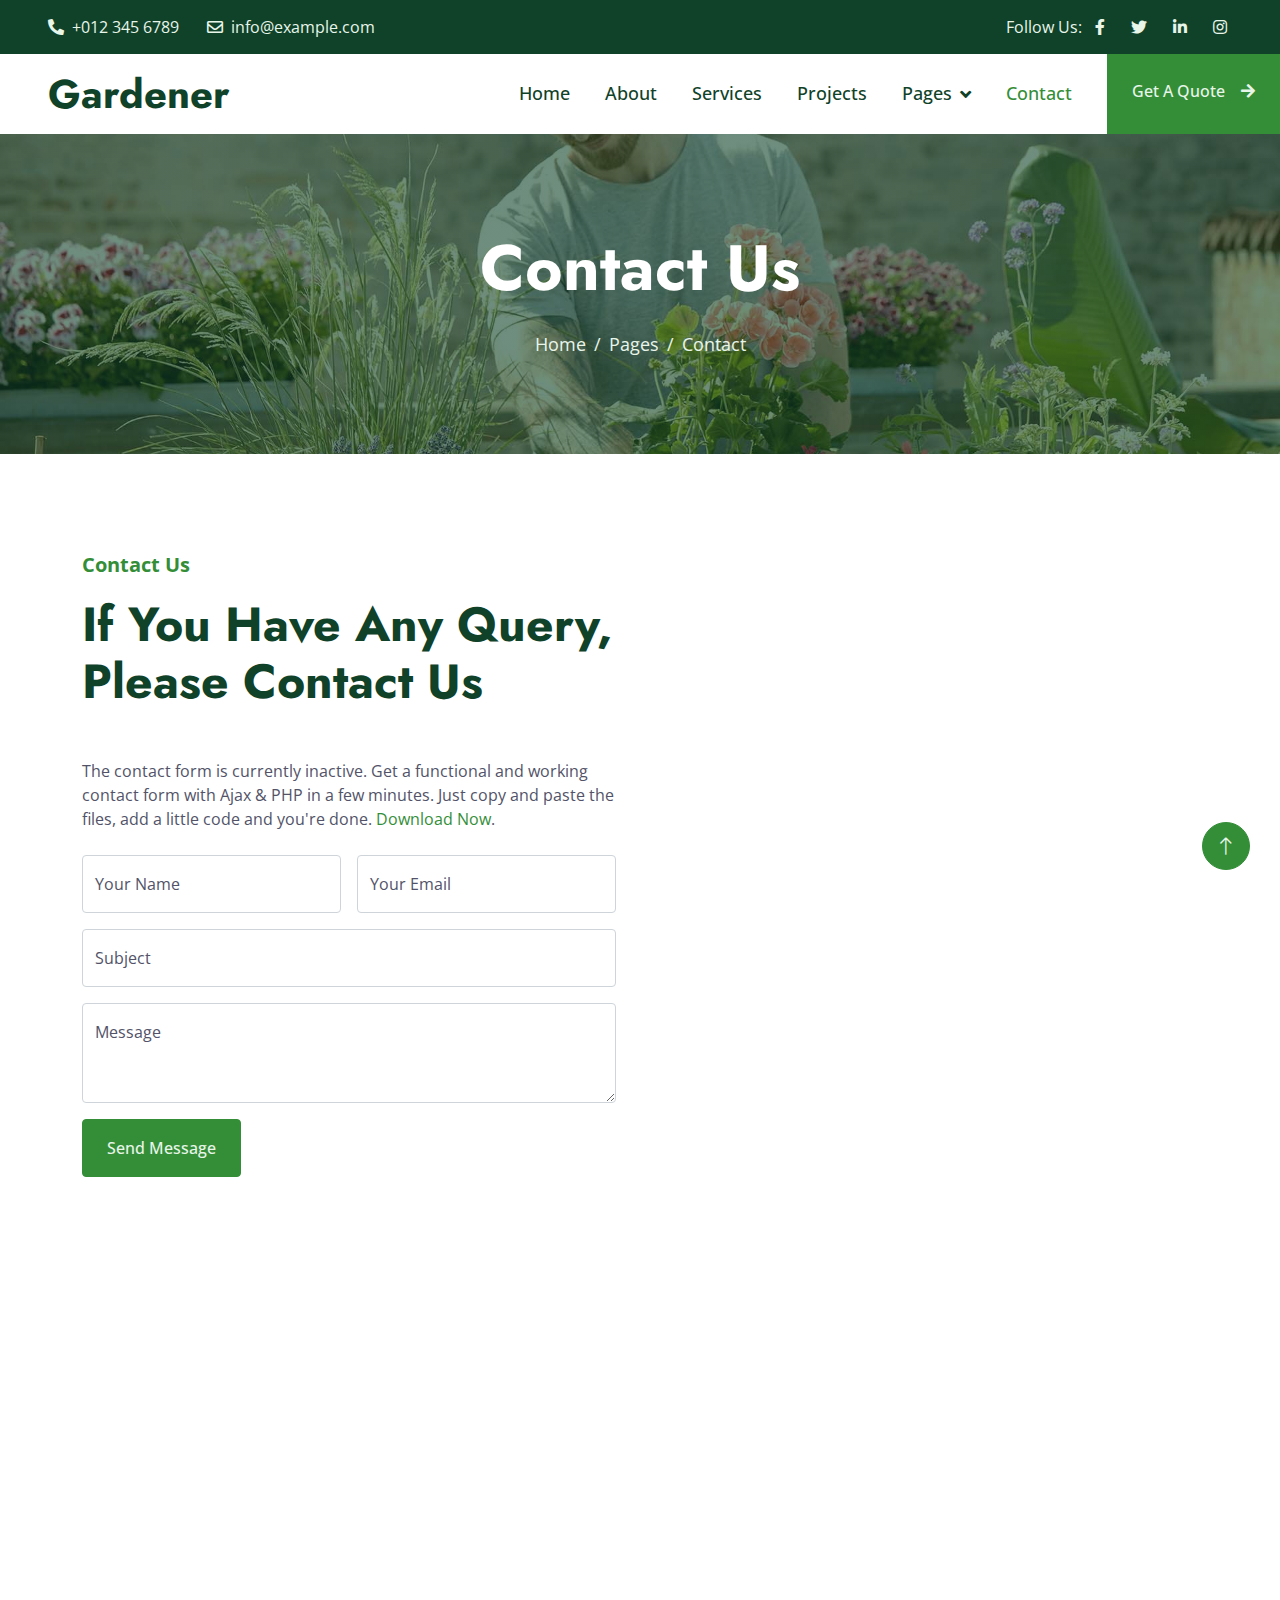
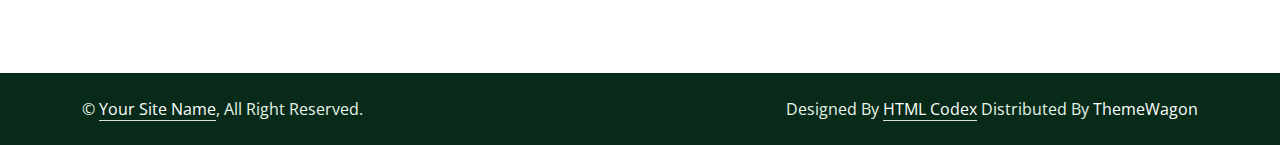
==== contact.html @ 4c211819 "data added" ====
<!DOCTYPE html>
<html lang="en">

<head>
    <meta charset="utf-8">
    <title>Gardener - Gardening Website Template</title>
    <meta content="width=device-width, initial-scale=1.0" name="viewport">
    <meta content="" name="keywords">
    <meta content="" name="description">

    <!-- Favicon -->
    <link href="img/favicon.ico" rel="icon">

    <!-- Google Web Fonts -->
    <link rel="preconnect" href="https://fonts.googleapis.com">
    <link rel="preconnect" href="https://fonts.gstatic.com" crossorigin>
    <link href="https://fonts.googleapis.com/css2?family=Jost:wght@500;600;700&family=Open+Sans:wght@400;500&display=swap" rel="stylesheet">  

    <!-- Icon Font Stylesheet -->
    <link href="https://cdnjs.cloudflare.com/ajax/libs/font-awesome/5.10.0/css/all.min.css" rel="stylesheet">
    <link href="https://cdn.jsdelivr.net/npm/bootstrap-icons@1.4.1/font/bootstrap-icons.css" rel="stylesheet">

    <!-- Libraries Stylesheet -->
    <link href="lib/animate/animate.min.css" rel="stylesheet">
    <link href="lib/owlcarousel/assets/owl.carousel.min.css" rel="stylesheet">
    <link href="lib/lightbox/css/lightbox.min.css" rel="stylesheet">

    <!-- Customized Bootstrap Stylesheet -->
    <link href="css/bootstrap.min.css" rel="stylesheet">

    <!-- Template Stylesheet -->
    <link href="css/style.css" rel="stylesheet">
</head>

<body>
    <!-- Spinner Start -->
    <div id="spinner" class="show bg-white position-fixed translate-middle w-100 vh-100 top-50 start-50 d-flex align-items-center justify-content-center">
        <div class="spinner-border text-primary" role="status" style="width: 3rem; height: 3rem;"></div>
    </div>
    <!-- Spinner End -->


    <!-- Topbar Start -->
    <div class="container-fluid bg-dark text-light px-0 py-2">
        <div class="row gx-0 d-none d-lg-flex">
            <div class="col-lg-7 px-5 text-start">
                <div class="h-100 d-inline-flex align-items-center me-4">
                    <span class="fa fa-phone-alt me-2"></span>
                    <span>+012 345 6789</span>
                </div>
                <div class="h-100 d-inline-flex align-items-center">
                    <span class="far fa-envelope me-2"></span>
                    <span>info@example.com</span>
                </div>
            </div>
            <div class="col-lg-5 px-5 text-end">
                <div class="h-100 d-inline-flex align-items-center mx-n2">
                    <span>Follow Us:</span>
                    <a class="btn btn-link text-light" href=""><i class="fab fa-facebook-f"></i></a>
                    <a class="btn btn-link text-light" href=""><i class="fab fa-twitter"></i></a>
                    <a class="btn btn-link text-light" href=""><i class="fab fa-linkedin-in"></i></a>
                    <a class="btn btn-link text-light" href=""><i class="fab fa-instagram"></i></a>
                </div>
            </div>
        </div>
    </div>
    <!-- Topbar End -->


    <!-- Navbar Start -->
    <nav class="navbar navbar-expand-lg bg-white navbar-light sticky-top p-0">
        <a href="index.html" class="navbar-brand d-flex align-items-center px-4 px-lg-5">
            <h1 class="m-0">Gardener</h1>
        </a>
        <button type="button" class="navbar-toggler me-4" data-bs-toggle="collapse" data-bs-target="#navbarCollapse">
            <span class="navbar-toggler-icon"></span>
        </button>
        <div class="collapse navbar-collapse" id="navbarCollapse">
            <div class="navbar-nav ms-auto p-4 p-lg-0">
                <a href="index.html" class="nav-item nav-link">Home</a>
                <a href="about.html" class="nav-item nav-link">About</a>
                <a href="service.html" class="nav-item nav-link">Services</a>
                <a href="project.html" class="nav-item nav-link">Projects</a>
                <div class="nav-item dropdown">
                    <a href="#" class="nav-link dropdown-toggle" data-bs-toggle="dropdown">Pages</a>
                    <div class="dropdown-menu bg-light m-0">
                        <a href="feature.html" class="dropdown-item">Features</a>
                        <a href="quote.html" class="dropdown-item">Free Quote</a>
                        <a href="team.html" class="dropdown-item">Our Team</a>
                        <a href="testimonial.html" class="dropdown-item">Testimonial</a>
                        <a href="404.html" class="dropdown-item">404 Page</a>
                    </div>
                </div>
                <a href="contact.html" class="nav-item nav-link active">Contact</a>
            </div>
            <a href="" class="btn btn-primary py-4 px-lg-4 rounded-0 d-none d-lg-block">Get A Quote<i class="fa fa-arrow-right ms-3"></i></a>
        </div>
    </nav>
    <!-- Navbar End -->


    <!-- Page Header Start -->
    <div class="container-fluid page-header py-5 mb-5 wow fadeIn" data-wow-delay="0.1s">
        <div class="container text-center py-5">
            <h1 class="display-3 text-white mb-4 animated slideInDown">Contact Us</h1>
            <nav aria-label="breadcrumb animated slideInDown">
                <ol class="breadcrumb justify-content-center mb-0">
                    <li class="breadcrumb-item"><a href="#">Home</a></li>
                    <li class="breadcrumb-item"><a href="#">Pages</a></li>
                    <li class="breadcrumb-item active" aria-current="page">Contact</li>
                </ol>
            </nav>
        </div>
    </div>
    <!-- Page Header End -->


    <!-- Contact Start -->
    <div class="container-xxl py-5">
        <div class="container">
            <div class="row g-5">
                <div class="col-lg-6 wow fadeIn" data-wow-delay="0.1s">
                    <p class="fs-5 fw-bold text-primary">Contact Us</p>
                    <h1 class="display-5 mb-5">If You Have Any Query, Please Contact Us</h1>
                    <p class="mb-4">The contact form is currently inactive. Get a functional and working contact form with Ajax & PHP in a few minutes. Just copy and paste the files, add a little code and you're done. <a href="https://htmlcodex.com/contact-form">Download Now</a>.</p>
                    <form>
                        <div class="row g-3">
                            <div class="col-md-6">
                                <div class="form-floating">
                                    <input type="text" class="form-control" id="name" placeholder="Your Name">
                                    <label for="name">Your Name</label>
                                </div>
                            </div>
                            <div class="col-md-6">
                                <div class="form-floating">
                                    <input type="email" class="form-control" id="email" placeholder="Your Email">
                                    <label for="email">Your Email</label>
                                </div>
                            </div>
                            <div class="col-12">
                                <div class="form-floating">
                                    <input type="text" class="form-control" id="subject" placeholder="Subject">
                                    <label for="subject">Subject</label>
                                </div>
                            </div>
                            <div class="col-12">
                                <div class="form-floating">
                                    <textarea class="form-control" placeholder="Leave a message here" id="message" style="height: 100px"></textarea>
                                    <label for="message">Message</label>
                                </div>
                            </div>
                            <div class="col-12">
                                <button class="btn btn-primary py-3 px-4" type="submit">Send Message</button>
                            </div>
                        </div>
                    </form>
                </div>
                <div class="col-lg-6 wow fadeIn" data-wow-delay="0.5s" style="min-height: 450px;">
                    <div class="position-relative rounded overflow-hidden h-100">
                        <iframe class="position-relative w-100 h-100"
                        src="https://www.google.com/maps/embed?pb=!1m18!1m12!1m3!1d3001156.4288297426!2d-78.01371936852176!3d42.72876761954724!2m3!1f0!2f0!3f0!3m2!1i1024!2i768!4f13.1!3m3!1m2!1s0x4ccc4bf0f123a5a9%3A0xddcfc6c1de189567!2sNew%20York%2C%20USA!5e0!3m2!1sen!2sbd!4v1603794290143!5m2!1sen!2sbd"
                        frameborder="0" style="min-height: 450px; border:0;" allowfullscreen="" aria-hidden="false"
                        tabindex="0"></iframe>
                    </div>
                </div>
            </div>
        </div>
    </div>
    <!-- Contact End -->


    <!-- Footer Start -->
    <div class="container-fluid bg-dark text-light footer mt-5 py-5 wow fadeIn" data-wow-delay="0.1s">
        <div class="container py-5">
            <div class="row g-5">
                <div class="col-lg-3 col-md-6">
                    <h4 class="text-white mb-4">Our Office</h4>
                    <p class="mb-2"><i class="fa fa-map-marker-alt me-3"></i>123 Street, New York, USA</p>
                    <p class="mb-2"><i class="fa fa-phone-alt me-3"></i>+012 345 67890</p>
                    <p class="mb-2"><i class="fa fa-envelope me-3"></i>info@example.com</p>
                    <div class="d-flex pt-2">
                        <a class="btn btn-square btn-outline-light rounded-circle me-2" href=""><i class="fab fa-twitter"></i></a>
                        <a class="btn btn-square btn-outline-light rounded-circle me-2" href=""><i class="fab fa-facebook-f"></i></a>
                        <a class="btn btn-square btn-outline-light rounded-circle me-2" href=""><i class="fab fa-youtube"></i></a>
                        <a class="btn btn-square btn-outline-light rounded-circle me-2" href=""><i class="fab fa-linkedin-in"></i></a>
                    </div>
                </div>
                <div class="col-lg-3 col-md-6">
                    <h4 class="text-white mb-4">Services</h4>
                    <a class="btn btn-link" href="">Landscaping</a>
                    <a class="btn btn-link" href="">Pruning plants</a>
                    <a class="btn btn-link" href="">Urban Gardening</a>
                    <a class="btn btn-link" href="">Garden Maintenance</a>
                    <a class="btn btn-link" href="">Green Technology</a>
                </div>
                <div class="col-lg-3 col-md-6">
                    <h4 class="text-white mb-4">Quick Links</h4>
                    <a class="btn btn-link" href="">About Us</a>
                    <a class="btn btn-link" href="">Contact Us</a>
                    <a class="btn btn-link" href="">Our Services</a>
                    <a class="btn btn-link" href="">Terms & Condition</a>
                    <a class="btn btn-link" href="">Support</a>
                </div>
                <div class="col-lg-3 col-md-6">
                    <h4 class="text-white mb-4">Newsletter</h4>
                    <p>Dolor amet sit justo amet elitr clita ipsum elitr est.</p>
                    <div class="position-relative w-100">
                        <input class="form-control bg-light border-light w-100 py-3 ps-4 pe-5" type="text" placeholder="Your email">
                        <button type="button" class="btn btn-primary py-2 position-absolute top-0 end-0 mt-2 me-2">SignUp</button>
                    </div>
                </div>
            </div>
        </div>
    </div>
    <!-- Footer End -->


    <!-- Copyright Start -->
    <div class="container-fluid copyright py-4">
        <div class="container">
            <div class="row">
                <div class="col-md-6 text-center text-md-start mb-3 mb-md-0">
                    &copy; <a class="border-bottom" href="#">Your Site Name</a>, All Right Reserved.
                </div>
                <div class="col-md-6 text-center text-md-end">
                    <!--/*** This template is free as long as you keep the footer author’s credit link/attribution link/backlink. If you'd like to use the template without the footer author’s credit link/attribution link/backlink, you can purchase the Credit Removal License from "https://htmlcodex.com/credit-removal". Thank you for your support. ***/-->
                    Designed By <a class="border-bottom" href="https://htmlcodex.com">HTML Codex</a> Distributed By <a href="https://themewagon.com">ThemeWagon</a>
                </div>
            </div>
        </div>
    </div>
    <!-- Copyright End -->


    <!-- Back to Top -->
    <a href="#" class="btn btn-lg btn-primary btn-lg-square rounded-circle back-to-top"><i class="bi bi-arrow-up"></i></a>


    <!-- JavaScript Libraries -->
    <script src="https://code.jquery.com/jquery-3.4.1.min.js"></script>
    <script src="https://cdn.jsdelivr.net/npm/bootstrap@5.0.0/dist/js/bootstrap.bundle.min.js"></script>
    <script src="lib/wow/wow.min.js"></script>
    <script src="lib/easing/easing.min.js"></script>
    <script src="lib/waypoints/waypoints.min.js"></script>
    <script src="lib/owlcarousel/owl.carousel.min.js"></script>
    <script src="lib/counterup/counterup.min.js"></script>
    <script src="lib/parallax/parallax.min.js"></script>
    <script src="lib/isotope/isotope.pkgd.min.js"></script>
    <script src="lib/lightbox/js/lightbox.min.js"></script>

    <!-- Template Javascript -->
    <script src="js/main.js"></script>
</body>

</html>
---- css/style.css ----
/********** Template CSS **********/
:root {
    --primary: #348E38;
    --secondary: #525368;
    --light: #E8F5E9;
    --dark: #0F4229;
}

.back-to-top {
    position: fixed;
    display: none;
    right: 30px;
    bottom: 30px;
    z-index: 99;
}

h1,
.h1,
h2,
.h2,
.fw-bold {
    font-weight: 700 !important;
}

h3,
.h3,
h4,
.h4,
.fw-medium {
    font-weight: 600 !important;
}

h5,
.h5,
h6,
.h6,
.fw-semi-bold {
    font-weight: 500 !important;
}


/*** Spinner ***/
#spinner {
    opacity: 0;
    visibility: hidden;
    transition: opacity .5s ease-out, visibility 0s linear .5s;
    z-index: 99999;
}

#spinner.show {
    transition: opacity .5s ease-out, visibility 0s linear 0s;
    visibility: visible;
    opacity: 1;
}


/*** Button ***/
.btn {
    transition: .5s;
    font-weight: 500;
}

.btn-primary,
.btn-outline-primary:hover {
    color: var(--light);
}

.btn-square {
    width: 38px;
    height: 38px;
}

.btn-sm-square {
    width: 32px;
    height: 32px;
}

.btn-lg-square {
    width: 48px;
    height: 48px;
}

.btn-square,
.btn-sm-square,
.btn-lg-square {
    padding: 0;
    display: flex;
    align-items: center;
    justify-content: center;
    font-weight: normal;
}


/*** Navbar ***/
.navbar.sticky-top {
    top: -100px;
    transition: .5s;
}

.navbar .navbar-brand,
.navbar a.btn {
    height: 80px
}

.navbar .navbar-nav .nav-link {
    margin-right: 35px;
    padding: 25px 0;
    color: var(--dark);
    font-size: 18px;
    font-weight: 500;
    outline: none;
}

.navbar .navbar-nav .nav-link:hover,
.navbar .navbar-nav .nav-link.active {
    color: var(--primary);
}

.navbar .dropdown-toggle::after {
    border: none;
    content: "\f107";
    font-family: "Font Awesome 5 Free";
    font-weight: 900;
    vertical-align: middle;
    margin-left: 8px;
}

@media (max-width: 991.98px) {
    .navbar .navbar-nav .nav-link  {
        margin-right: 0;
        padding: 10px 0;
    }

    .navbar .navbar-nav {
        border-top: 1px solid #EEEEEE;
    }
}

@media (min-width: 992px) {
    .navbar .nav-item .dropdown-menu {
        display: block;
        border: none;
        margin-top: 0;
        top: 150%;
        opacity: 0;
        visibility: hidden;
        transition: .5s;
    }

    .navbar .nav-item:hover .dropdown-menu {
        top: 100%;
        visibility: visible;
        transition: .5s;
        opacity: 1;
    }
}


/*** Header ***/
.carousel-caption {
    top: 0;
    left: 0;
    right: 0;
    bottom: 0;
    display: flex;
    align-items: center;
    justify-content: center;
    text-align: center;
    background: rgba(15, 66, 41, .6);
    z-index: 1;
}

.carousel-control-prev,
.carousel-control-next {
    width: 15%;
}

.carousel-control-prev-icon,
.carousel-control-next-icon {
    width: 3rem;
    height: 3rem;
    border-radius: 3rem;
    background-color: var(--primary);
    border: 10px solid var(--primary);
}

@media (max-width: 768px) {
    #header-carousel .carousel-item {
        position: relative;
        min-height: 450px;
    }
    
    #header-carousel .carousel-item img {
        position: absolute;
        width: 100%;
        height: 100%;
        object-fit: cover;
    }
}

.page-header {
    background: linear-gradient(rgba(15, 66, 41, .6), rgba(15, 66, 41, .6)), url(../img/carousel-1.jpg) center center no-repeat;
    background-size: cover;
}

.page-header .breadcrumb-item+.breadcrumb-item::before {
    color: var(--light);
}

.page-header .breadcrumb-item,
.page-header .breadcrumb-item a {
    font-size: 18px;
    color: var(--light);
}


/*** Top Feature ***/
@media (min-width: 991.98px) {
    .top-feature {
        position: relative;
        margin-top: -80px;
        z-index: 1;
    }
}


/*** Facts & Quote ***/
.facts,
.quote {
    background: rgba(15, 66, 41, .6);
}


/*** Service ***/
.service-item {
    position: relative;
    text-align: center;
}

.service-item .service-img {
    position: absolute;
    width: 100%;
    height: 100%;
    top: 0;
    left: 0;
    overflow: hidden;
    z-index: -1;
}

.service-item .service-img img {
    position: absolute;
    width: 100%;
    height: 100%;
    left: 0;
    object-fit: cover;
    transform: scale(1.2);
    transition: .3s;
    z-index: -1;
}

.service-item:hover .service-img img {
    transform: scale(1);
}

.service-item .service-text {
    background: #FFFFFF;
    box-shadow: 0 0 45px rgba(0, 0, 0, .08);
    transition: .3s;
}

.service-item:hover .service-text {
    background: rgba(15, 66, 41, .6);
}

.service-item .service-text h4,
.service-item .service-text p {
    transition: .3;
}

.service-item:hover .service-text h4 {
    color: #FFFFFF;
}

.service-item:hover .service-text p {
    color: var(--light);
}

.service-item .service-text .btn-square {
    width: 100px;
    height: 100px;
    background: transparent;
    transition: .5s;
}

.service-item:hover .service-text .btn-square {
    background: var(--light);
}

.service-item .service-text .btn {
    width: 31px;
    height: 31px;
    display: inline-flex;
    align-items: center;
    color: var(--dark);
    background: var(--light);
    white-space: nowrap;
    overflow: hidden;
    transition: .3s;
}

.service-item:hover .service-text .btn {
    width: 112px;
}


/*** Project Portfolio ***/
#portfolio-flters {
    display: inline-block;
    background: var(--light);
    padding: 10px 15px;
}

#portfolio-flters li {
    display: inline-block;
    font-weight: 500;
    color: var(--primary);
    cursor: pointer;
    transition: .5s;
    border-bottom: 2px solid transparent;
}

#portfolio-flters li:hover,
#portfolio-flters li.active {
    color: var(--dark);
    border-color: var(--dark);
}

.portfolio-inner {
    position: relative;
    overflow: hidden;
}

.portfolio-inner::before,
.portfolio-inner::after {
    position: absolute;
    content: "";
    width: 0;
    height: 100%;
    top: 0;
    left: 0;
    background: rgba(15, 66, 41, .6);
    transition: .5s;
}

.portfolio-inner::after {
    left: auto;
    right: 0;
}

.portfolio-inner:hover::before,
.portfolio-inner:hover::after {
    width: 50%;
}

.portfolio-inner .portfolio-text {
    position: absolute;
    width: 100%;
    height: 100%;
    top: 0;
    left: 0;
    display: flex;
    flex-direction: column;
    align-items: center;
    justify-content: center;
    transition: .5s;
    z-index: 3;
    opacity: 0;
}

.portfolio-inner:hover .portfolio-text {
    transition-delay: .3s;
    opacity: 1;
}

.portfolio-inner .portfolio-text .btn {
    background: var(--light);
    color: var(--primary);
}

.portfolio-inner .portfolio-text .btn:hover {
    background: var(--primary);
    color: var(--light);
}


/*** Team ***/
.team-item {
    position: relative;
    overflow: hidden;
}

.team-item .team-text {
    position: absolute;
    width: calc(100% - 45px);
    left: -100%;
    bottom: 45px;
    padding: 1.5rem;
    background: #FFFFFF;
    border-radius: 0 4px 4px 0;
    opacity: 0;
    transition: .5s;
}

.team-item:hover .team-text {
    left: 0;
    opacity: 1;
}

.team-item .team-social .btn {
    background: var(--light);
    color: var(--primary);
}

.team-item .team-social .btn:hover {
    background: var(--primary);
    color: var(--light);
}

.team-item .team-img .team-social {
    position: absolute;
    width: 100%;
    height: 100%;
    top: 0;
    left: 0;
    display: flex;
    align-items: center;
    justify-content: center;
    transition: .5s;
    z-index: 3;
    opacity: 0;
}

.team-item:hover .team-img .team-social {
    transition-delay: .3s;
    opacity: 1;
}


/*** Testimonial ***/

.testimonial-carousel .owl-item img {
    width: 100px;
    height: 100px;
}

.testimonial-carousel .owl-nav {
    margin-top: 30px;
    display: flex;
}

.testimonial-carousel .owl-nav .owl-prev,
.testimonial-carousel .owl-nav .owl-next {
    margin-right: 15px;
    width: 45px;
    height: 45px;
    display: flex;
    align-items: center;
    justify-content: center;
    color: var(--primary);
    background: var(--light);
    border-radius: 4px;
    font-size: 22px;
    transition: .5s;
}

.testimonial-carousel .owl-nav .owl-prev:hover,
.testimonial-carousel .owl-nav .owl-next:hover {
    background: var(--primary);
    color: var(--light);
}


/*** Footer ***/
.footer .btn.btn-link {
    display: block;
    margin-bottom: 5px;
    padding: 0;
    text-align: left;
    color: var(--light);
    font-weight: normal;
    text-transform: capitalize;
    transition: .3s;
}

.footer .btn.btn-link::before {
    position: relative;
    content: "\f105";
    font-family: "Font Awesome 5 Free";
    font-weight: 900;
    margin-right: 10px;
}

.footer .btn.btn-link:hover {
    color: var(--primary);
    letter-spacing: 1px;
    box-shadow: none;
}

.copyright {
    color: var(--light);
    background: #072A19;
}

.copyright a {
    color: #FFFFFF;
}

.copyright a:hover {
    color: var(--primary);
}
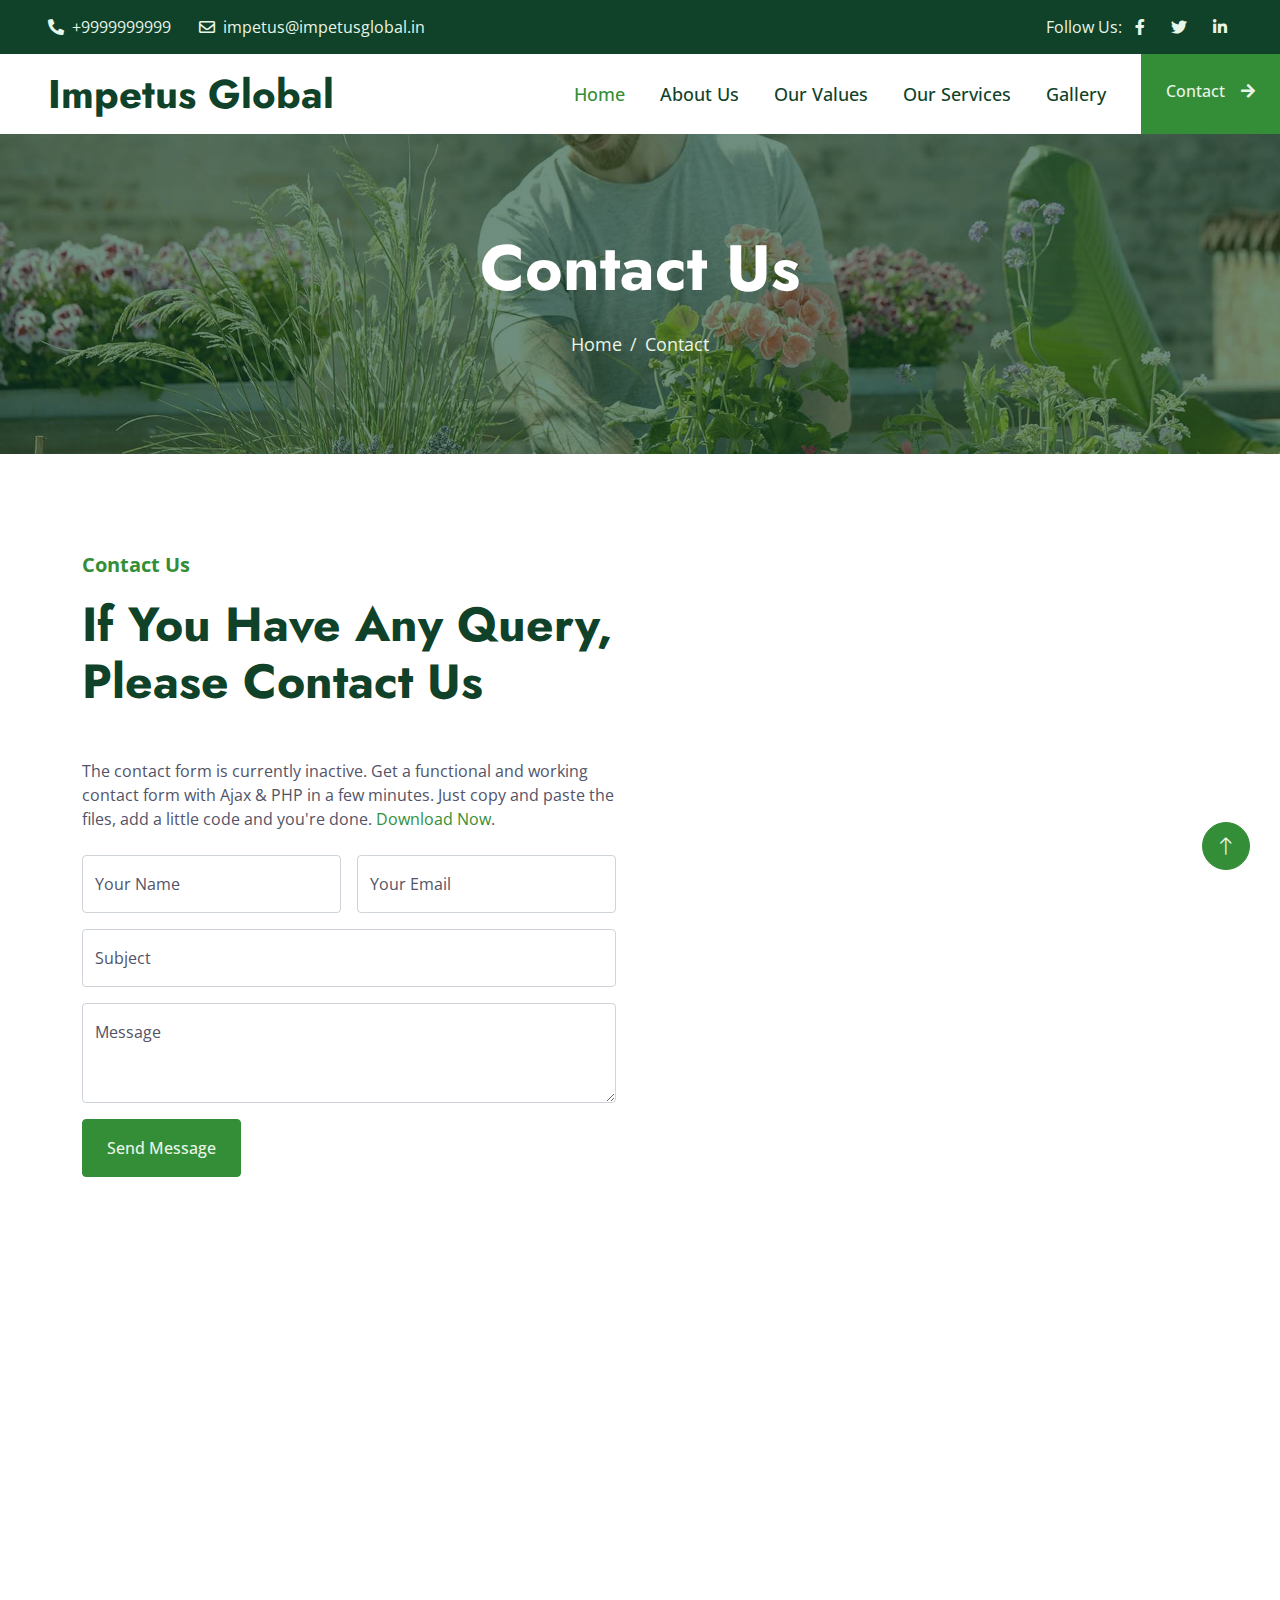
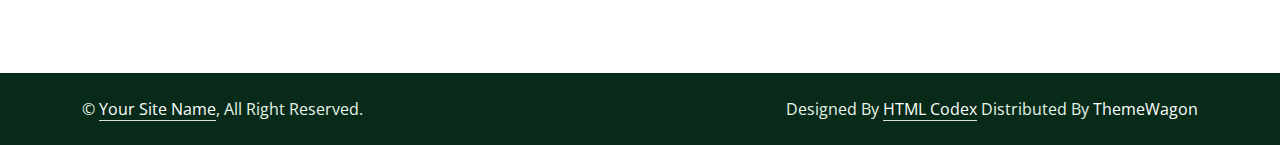
==== commit 740bc4fe: "changes in html" ====
--- a/contact.html
+++ b/contact.html
@@ -1,9 +1,7 @@
 <!DOCTYPE html>
-<html lang="en">
-
 <head>
     <meta charset="utf-8">
-    <title>Gardener - Gardening Website Template</title>
+     <title>Impetus Global</title>
     <meta content="width=device-width, initial-scale=1.0" name="viewport">
     <meta content="" name="keywords">
     <meta content="" name="description">
@@ -41,25 +39,25 @@
 
 
     <!-- Topbar Start -->
-    <div class="container-fluid bg-dark text-light px-0 py-2">
+     <div class="container-fluid bg-dark text-light px-0 py-2">
         <div class="row gx-0 d-none d-lg-flex">
             <div class="col-lg-7 px-5 text-start">
                 <div class="h-100 d-inline-flex align-items-center me-4">
                     <span class="fa fa-phone-alt me-2"></span>
-                    <span>+012 345 6789</span>
+                    <span>+9999999999</span>
                 </div>
                 <div class="h-100 d-inline-flex align-items-center">
                     <span class="far fa-envelope me-2"></span>
-                    <span>info@example.com</span>
+                    <span>impetus@impetusglobal.in</span>
                 </div>
             </div>
             <div class="col-lg-5 px-5 text-end">
                 <div class="h-100 d-inline-flex align-items-center mx-n2">
                     <span>Follow Us:</span>
-                    <a class="btn btn-link text-light" href=""><i class="fab fa-facebook-f"></i></a>
-                    <a class="btn btn-link text-light" href=""><i class="fab fa-twitter"></i></a>
-                    <a class="btn btn-link text-light" href=""><i class="fab fa-linkedin-in"></i></a>
-                    <a class="btn btn-link text-light" href=""><i class="fab fa-instagram"></i></a>
+                    <a class="btn btn-link text-light" href="#"><i class="fab fa-facebook-f"></i></a>
+                    <a class="btn btn-link text-light" href="https://twitter.com/IGImpetusGlobal"><i class="fab fa-twitter"></i></a>
+                    <a class="btn btn-link text-light" href="http://www.linkedin.com/profile/view?id=145664561&trk=tab_pro"><i class="fab fa-linkedin-in"></i></a>
+                    <!--<a class="btn btn-link text-light" href=""><i class="fab fa-instagram"></i></a>-->
                 </div>
             </div>
         </div>
@@ -70,19 +68,20 @@
     <!-- Navbar Start -->
     <nav class="navbar navbar-expand-lg bg-white navbar-light sticky-top p-0">
         <a href="index.html" class="navbar-brand d-flex align-items-center px-4 px-lg-5">
-            <h1 class="m-0">Gardener</h1>
+            <h1 class="m-0">Impetus Global</h1>
         </a>
         <button type="button" class="navbar-toggler me-4" data-bs-toggle="collapse" data-bs-target="#navbarCollapse">
             <span class="navbar-toggler-icon"></span>
         </button>
         <div class="collapse navbar-collapse" id="navbarCollapse">
             <div class="navbar-nav ms-auto p-4 p-lg-0">
-                <a href="index.html" class="nav-item nav-link">Home</a>
-                <a href="about.html" class="nav-item nav-link">About</a>
-                <a href="service.html" class="nav-item nav-link">Services</a>
-                <a href="project.html" class="nav-item nav-link">Projects</a>
-                <div class="nav-item dropdown">
-                    <a href="#" class="nav-link dropdown-toggle" data-bs-toggle="dropdown">Pages</a>
+                <a href="index.html" class="nav-item nav-link active">Home</a>
+                <a href="about.html" class="nav-item nav-link">About Us</a>
+				<a href="values.html" class="nav-item nav-link">Our Values</a>
+                <a href="service.html" class="nav-item nav-link">Our Services</a>
+                <a href="gallery.html" class="nav-item nav-link">Gallery</a>
+                <!--<div class="nav-item dropdown">
+                    <a href="#" class="nav-link dropdown-toggle" data-bs-toggle="dropdown">Gallery</a>
                     <div class="dropdown-menu bg-light m-0">
                         <a href="feature.html" class="dropdown-item">Features</a>
                         <a href="quote.html" class="dropdown-item">Free Quote</a>
@@ -91,9 +90,9 @@
                         <a href="404.html" class="dropdown-item">404 Page</a>
                     </div>
                 </div>
-                <a href="contact.html" class="nav-item nav-link active">Contact</a>
-            </div>
-            <a href="" class="btn btn-primary py-4 px-lg-4 rounded-0 d-none d-lg-block">Get A Quote<i class="fa fa-arrow-right ms-3"></i></a>
+                <a href="contact.html" class="nav-item nav-link">Contact</a>-->
+            </div>
+            <a href="contact.html" class="btn btn-primary py-4 px-lg-4 rounded-0 d-none d-lg-block">Contact<i class="fa fa-arrow-right ms-3"></i></a>
         </div>
     </nav>
     <!-- Navbar End -->
@@ -106,7 +105,6 @@
             <nav aria-label="breadcrumb animated slideInDown">
                 <ol class="breadcrumb justify-content-center mb-0">
                     <li class="breadcrumb-item"><a href="#">Home</a></li>
-                    <li class="breadcrumb-item"><a href="#">Pages</a></li>
                     <li class="breadcrumb-item active" aria-current="page">Contact</li>
                 </ol>
             </nav>
